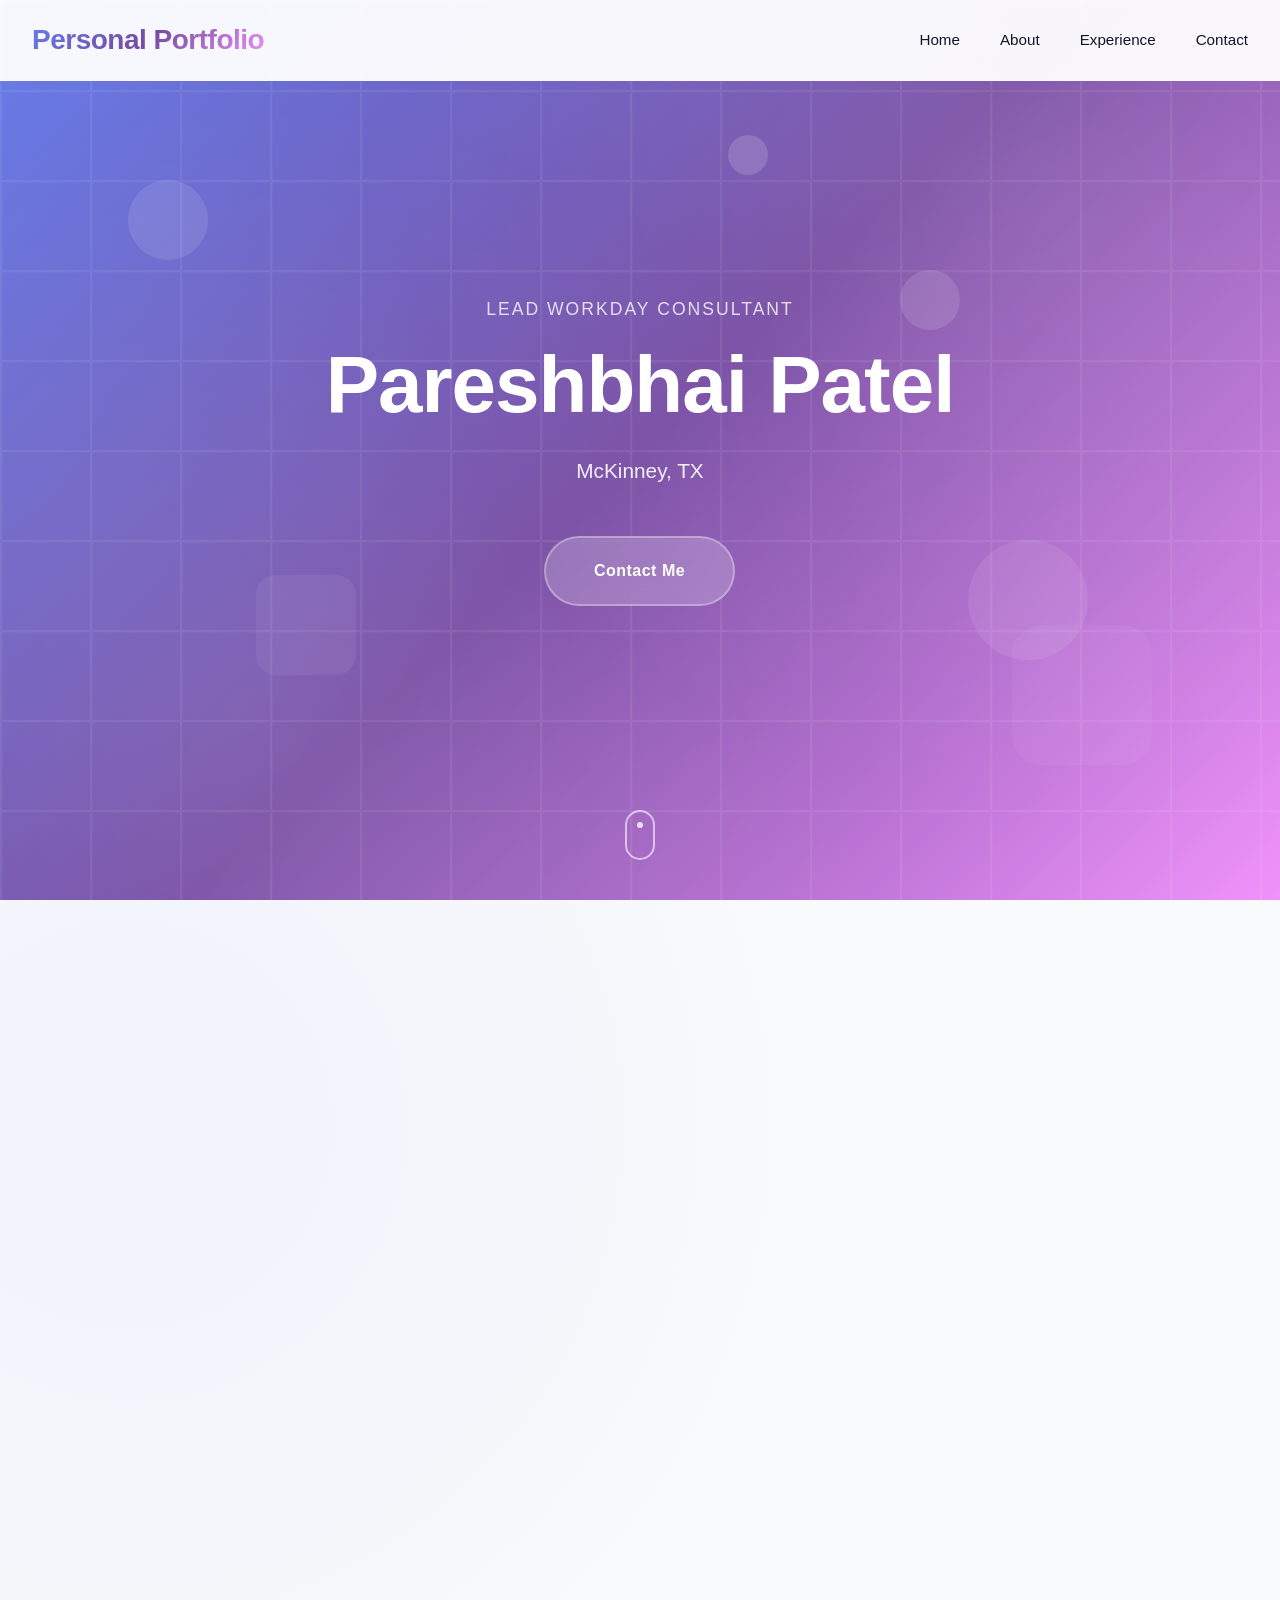
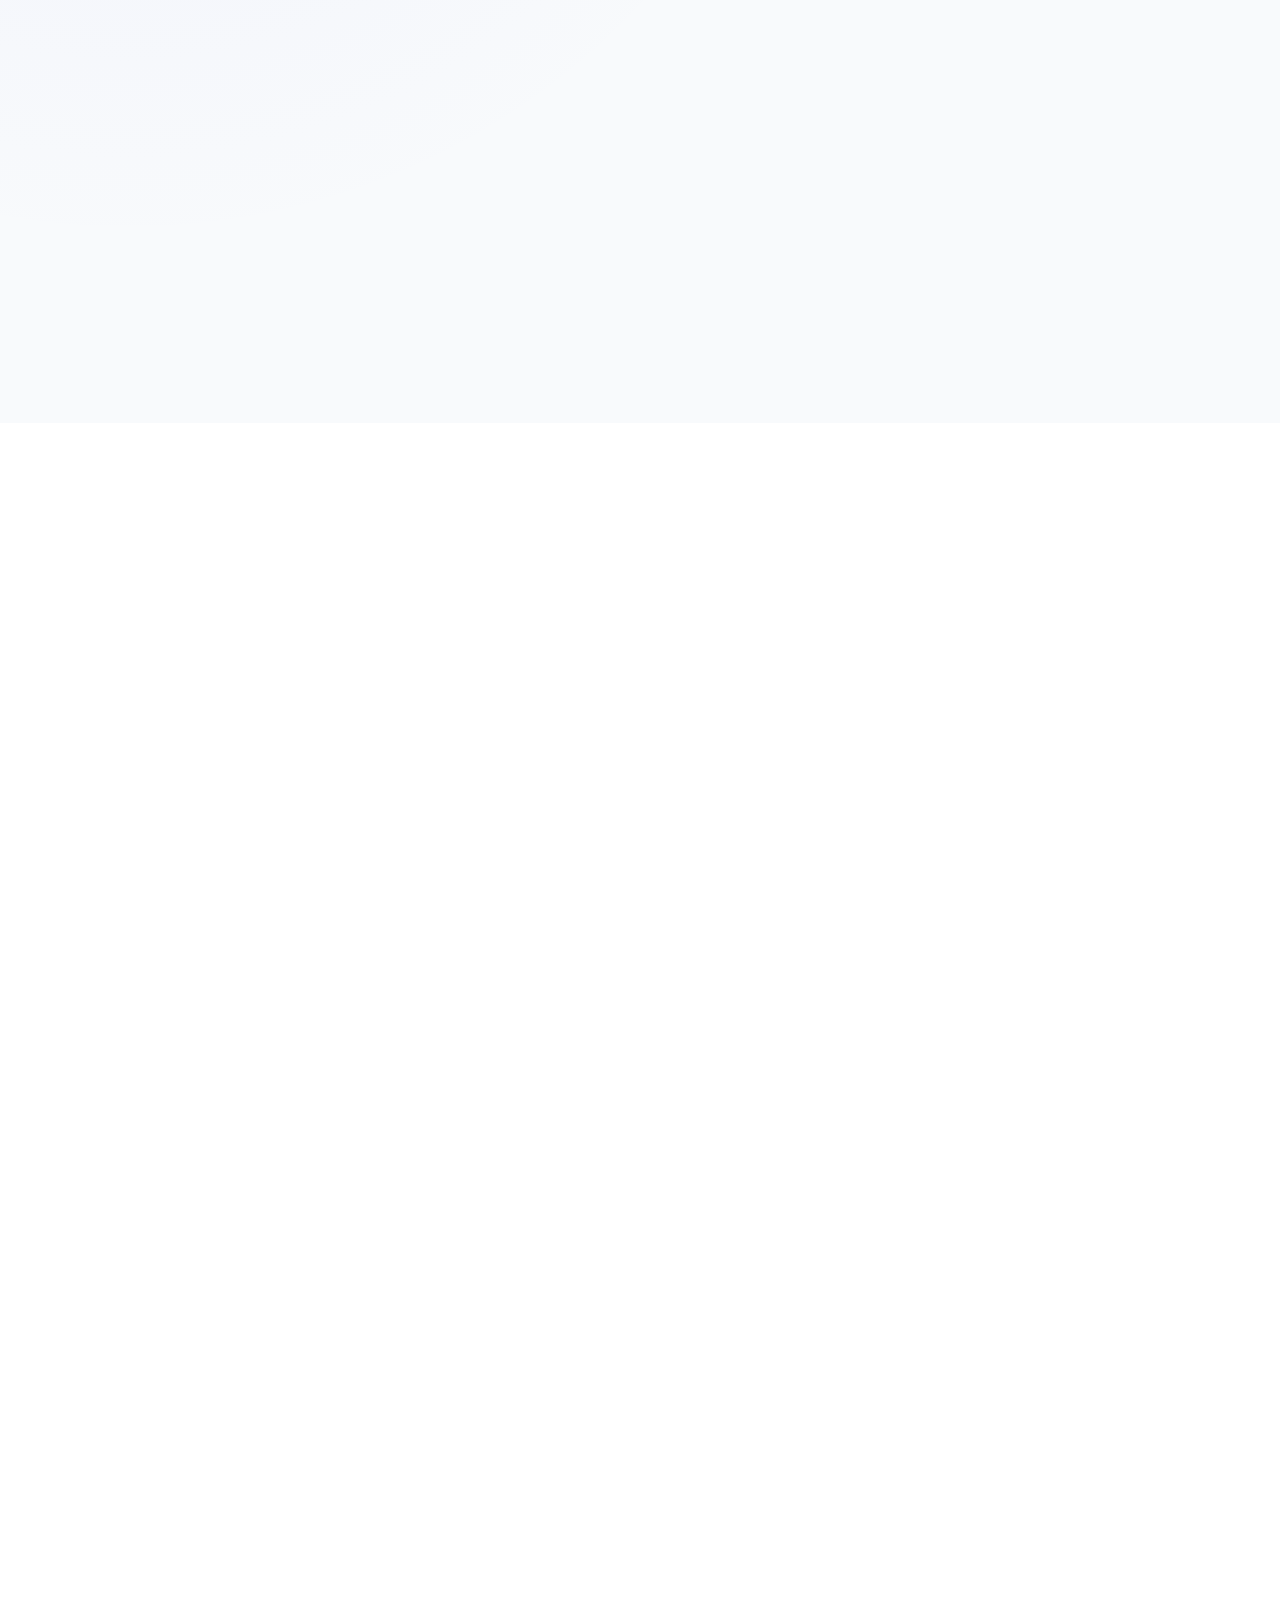
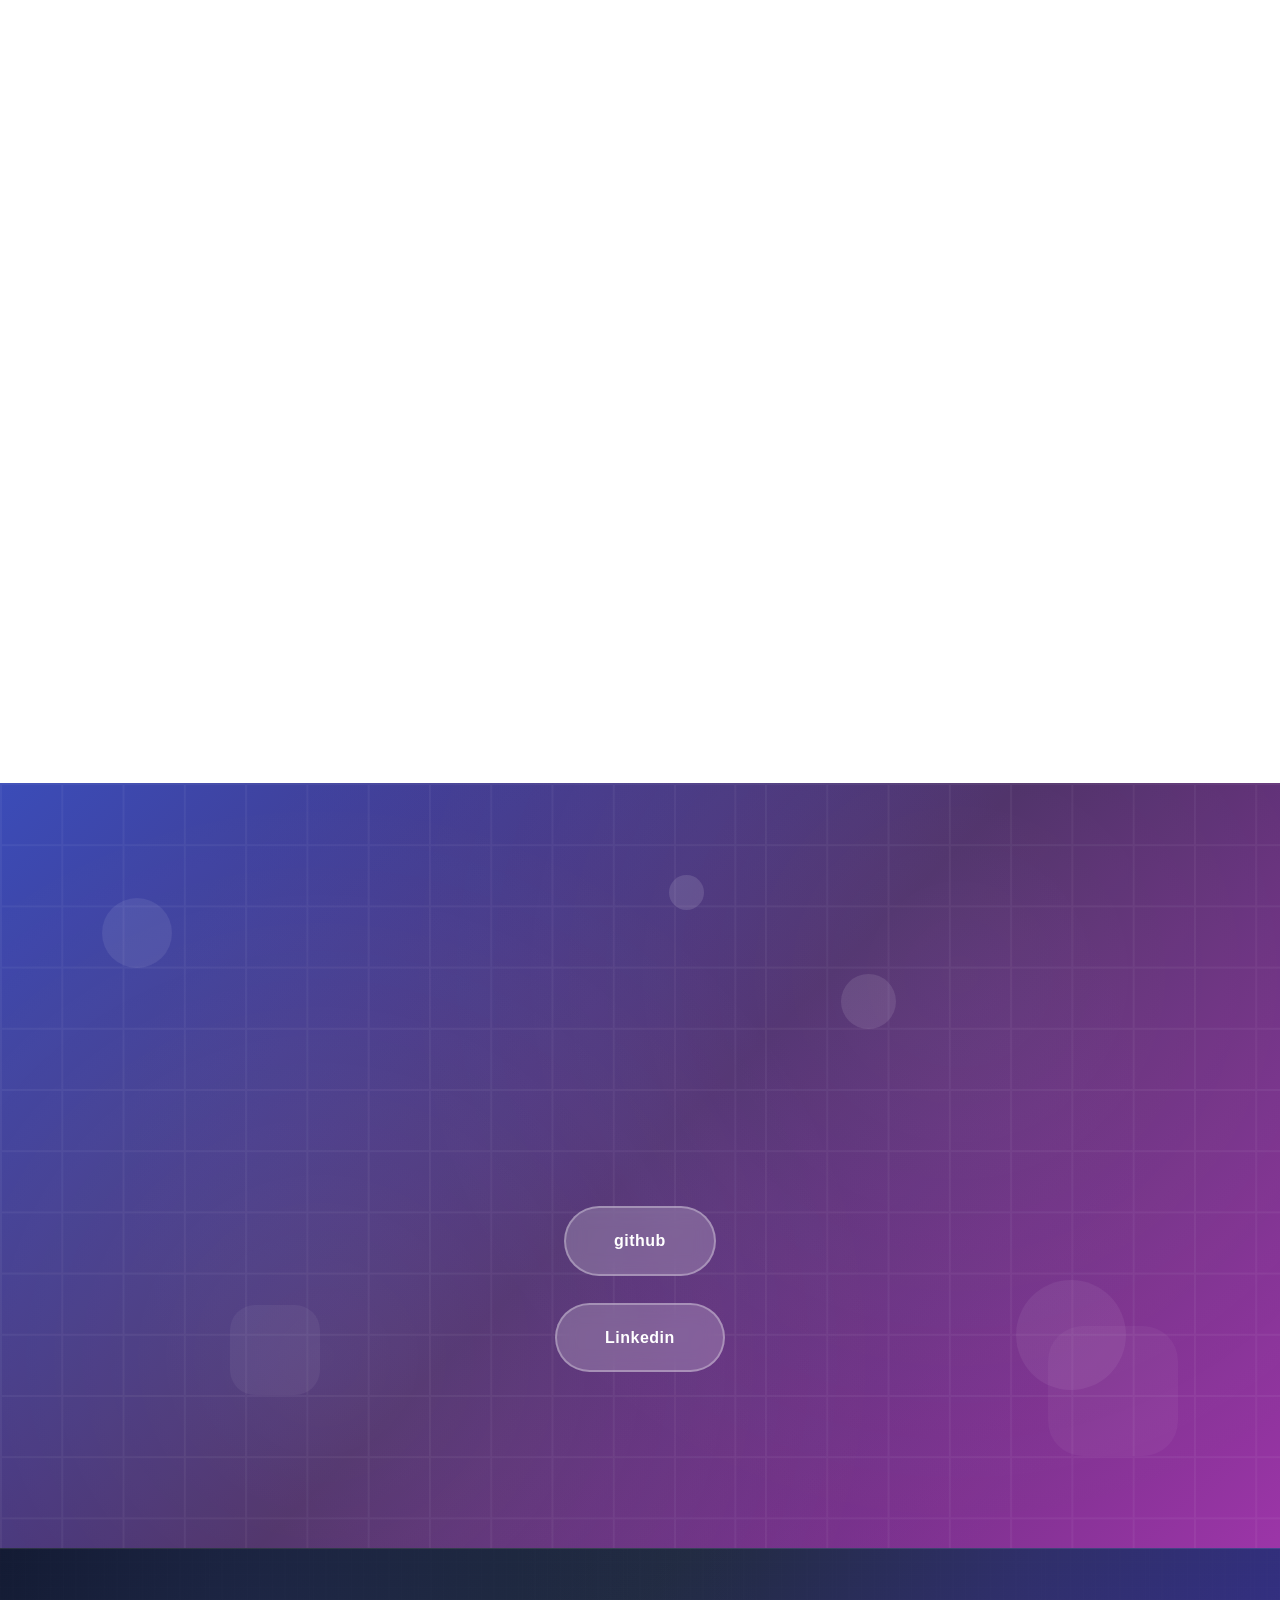
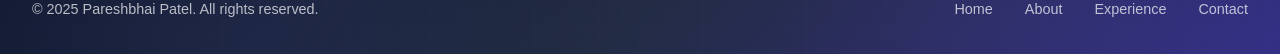
==== index.html @ e7b79b33 "Complete portfolio website upload" ====
<!DOCTYPE html>
<html lang="en">

<head>
    <meta charset="UTF-8">
    <meta name="viewport" content="width=device-width, initial-scale=1.0">
    <title>portfolio</title>
    <link href="templatemo-personal-style.css" rel="stylesheet">


</head>

<body>
    <!-- Navigation -->
    <nav id="navbar">
        <div class="nav-container">
            <div class="logo">Personal Portfolio</div>
            <ul class="nav-links">
                <li><a href="#home">Home</a></li>
                <li><a href="#about">About</a></li>
                <li><a href="#portfolio">Experience</a></li>
                <li><a href="#contact">Contact</a></li>
            </ul>
            <div class="mobile-menu-toggle" id="mobileMenuToggle">
                <div class="hamburger"></div>
                <div class="hamburger"></div>
                <div class="hamburger"></div>
            </div>
        </div>
    </nav>

    <!-- Mobile Menu -->
    <div class="mobile-menu" id="mobileMenu">
        <ul class="mobile-nav-links">
            <li><a href="#home">Home</a></li>
            <li><a href="#about">About</a></li>
            <li><a href="#portfolio">Portfolio</a></li>
            <li><a href="#contact">Contact</a></li>
        </ul>
    </div>

    <!-- Hero Section -->
    <section id="home" class="hero">
        <div class="floating-shapes">
            <div class="shape shape-1"></div>
            <div class="shape shape-2"></div>
            <div class="shape shape-3"></div>
            <div class="shape shape-4"></div>
            <div class="shape shape-5"></div>
            <div class="shape shape-6"></div>
        </div>
        <div class="hero-content">
            <div class="hero-subtitle">Lead Workday Consultant</div>
            <h1>Pareshbhai Patel</h1>
            <p class="subtitle">McKinney, TX <a
                    href="https://mail.google.com/mail/?view=cm&fs=1&to=pareshbhai07patel@gmail.com" target="_blank">

                </a>
            </p>
            <a href="#contact" class="cta-button">Contact Me</a>
        </div>
        <div class="scroll-indicator" onclick="document.getElementById('about').scrollIntoView()"></div>
    </section>

    <!-- About Section -->
    <section id="about" class="about">
        <div class="container">
            <h2 class="section-title fade-in">About Me</h2>
            <div class="about-content">
                <div class="about-image slide-in-left"></div>
                <div class="about-text slide-in-right">
                    <h3>Workday Lead Consultant delivering secure, automated HR & Payroll solutions</h3>
                    <p>10+ years across Core HCM, Payroll (US/Canada), Benefits, Advanced Compensation, Time & Absence,
                        and complex integrations (Studio, EIB, PECI, Core/Cloud Connects).</p>
                    <p>Hands-on with REST/SOAP, XML/XSLT, JSON, Advanced/Composite reporting, BIRT & Prism Analytics.
                        Partner to business and finance for data quality, compliance and insights.</p>
                    <div class="skills"><span class="skill-tag">Workday Core HCM & Security</span><span
                            class="skill-tag">Payroll (US/Canada), PECI</span><span class="skill-tag">Benefits &
                            Time/Absence</span><span class="skill-tag">Advanced Compensation</span><span
                            class="skill-tag">Integrations: Studio/EIB/REST/SOAP</span><span class="skill-tag">XML/XSLT,
                            JSON</span><span class="skill-tag">Reporting: Advanced/Composite/BIRT</span><span
                            class="skill-tag">Prism Analytics, RaaS</span></div>
                </div>
            </div>
        </div>
    </section>

    </div>
    </div>
    </div>
    </section>
    <!-- Portfolio Section -->
    <section id="portfolio" class="portfolio">
        <div class="container">
            <h2 class="section-title fade-in">Experience</h2>
            <div class="portfolio-grid">
                <div class="portfolio-item">
                    <div class="portfolio-image"></div>
                    <div class="portfolio-content">
                        <h4>Lead Workday Consultant — Advocate Aurora Health</h4>
                        <p><em>Feb 2022 – Present</em></p>
                        <ul>Implemented and supported Core HCM, Payroll, Benefits, Absence, and Advanced Compensation
                            modules. Developed complex inbound and outbound integrations using Workday Studio, EIBs,
                            Core Connectors, and Cloud Connects. Designed advanced and composite reports, Prism
                            datasets, and RaaS integrations to provide actionable analytics for HR and Payroll teams.
                            Configured payroll rules, time-tracking policies, benefits vendor integrations, and security
                            roles ensuring compliance and process automation.</ul>
                    </div>
                </div>
                <div class="portfolio-item">
                    <div class="portfolio-image"></div>
                    <div class="portfolio-content">
                        <h4>Senior Workday Consultant — Santander Bank</h4>
                        <p><em>Apr 2020 – Jan 2022</em></p>
                        <ul>Led end-to-end Workday Payroll and Benefits implementations, including PECI integrations and
                            ADP vendor interfaces. Created dynamic eligibility rules, calculated fields, and BIRT
                            reports for compensation and financial reporting. Designed recruiting dashboards, custom
                            reports, and absence accrual plans aligned with business requirements. Automated data loads
                            using EIBs and performed Workday-to-PeopleSoft and legacy system data conversions.</ul>
                    </div>
                </div>
                <div class="portfolio-item">
                    <div class="portfolio-image"></div>
                    <div class="portfolio-content">
                        <h4>Workday Consultant — <br>TriNet</h4>
                        <p><em>Jun 2017 – Mar 2020</em></p>
                        <ul>Specialized in Workday integration development, handling payroll, benefits, and compensation
                            vendor file feeds. Built scalable solutions using Workday Studio, REST APIs, and SOAP web
                            services. Delivered custom dashboards, Prism reports, and Adaptive Planning integrations to
                            support business forecasting. Managed Workday Extend applications and enhanced Workday
                            Security Administration for enterprise-wide role governance.</ul>
                    </div>
                </div>
                <div class="portfolio-item">
                    <div class="portfolio-image"></div>
                    <div class="portfolio-content">
                        <h4>Workday HRIS Analyst — Robinhood</h4>
                        <p><em>Aug 2015 – May 2017</em></p>
                        <ul>Supported global HCM and Payroll operations, focusing on advanced reporting, recruiting
                            workflows, and compensation management. Built Prism datasets and BI integrations to improve
                            workforce and financial analytics. Developed automated absence policies, recruiting
                            requisition reports, and payroll vendor interfaces. Partnered with HR and Finance teams to
                            optimize system performance, ensure compliance, and deliver seamless Workday solutions.</ul>
                    </div>
                </div>
            </div>

        </div>

        </div>
        </div>
    </section>

    <!-- Contact Section -->
    <section id="contact" class="contact">
        <div class="contact-floating-shapes">
            <div class="contact-shape contact-shape-1"></div>
            <div class="contact-shape contact-shape-2"></div>
            <div class="contact-shape contact-shape-3"></div>
            <div class="contact-shape contact-shape-4"></div>
            <div class="contact-shape contact-shape-5"></div>
            <div class="contact-shape contact-shape-6"></div>
        </div>
        <div class="container">
            <div class="contact-content">
                <h2 class="section-title fade-in">Let's Work Together</h2>
                <p class="fade-in">
                    <br> Name: Pareshbhai Patel
                    <br> Contact: +1 601-207-4151
                    <br>Email: pareshbhai07patel@gmail.com <br>

                    <br>
                <h1><a href="https://github.com/pareshbhai07patel" class="cta-button">github</a></h1>
                <br>
                <h1><a href="https://www.linkedin.com/in/pareshbhai-p-b3199b378/" class="cta-button">Linkedin</a></h1>
                </p>
                <div class="contact-form fade-in">
                </div>

            </div>
        </div>
    </section>
    <!-- Footer -->
    <footer class="footer">
        <div class="container">
            <div class="footer-content">
                <div class="footer-left">
                    <p>&copy; 2025 Pareshbhai Patel. All rights reserved.</p>
                </div>
                <div class="footer-right">
                    <a href="#home">Home</a>
                    <a href="#about">About</a>
                    <a href="#portfolio">Experience</a>
                    <a href="#contact">Contact</a>
                </div>
            </div>
        </div>
    </footer>

    <script src="templatemo-personal-javascripts.js"></script>

</body>

</html>
---- templatemo-personal-style.css ----
/*

TemplateMo 593 personal shape

https://templatemo.com/tm-593-personal-shape

*/

@charset "utf-8";
/* CSS Document */

* {
    margin: 0;
    padding: 0;
    box-sizing: border-box;
}

/* Footer */
.footer {
    background: linear-gradient(135deg, #0f172a 0%, #1e293b 50%, #312e81 100%);
    color: var(--text-light);
    padding: 3rem 0 2rem;
    border-top: 1px solid rgba(255, 255, 255, 0.1);
    position: relative;
    overflow: hidden;
}

.footer::before {
    content: '';
    position: absolute;
    top: 0;
    left: 0;
    right: 0;
    bottom: 0;
    background: url('data:image/svg+xml,<svg xmlns="http://www.w3.org/2000/svg" viewBox="0 0 100 100"><defs><pattern id="footer-grid" width="12" height="12" patternUnits="userSpaceOnUse"><path d="M 12 0 L 0 0 0 12" fill="none" stroke="rgba(255,255,255,0.05)" stroke-width="0.5"/></pattern></defs><rect width="100" height="100" fill="url(%23footer-grid)"/></svg>');
    opacity: 0.4;
}

.footer::after {
    content: '';
    position: absolute;
    top: 0;
    left: 0;
    right: 0;
    bottom: 0;
    background: radial-gradient(circle at 20% 80%, rgba(99, 102, 241, 0.1) 0%, transparent 50%),
        radial-gradient(circle at 80% 20%, rgba(139, 92, 246, 0.08) 0%, transparent 50%);
}

.footer-content {
    display: flex;
    justify-content: space-between;
    align-items: center;
    flex-wrap: wrap;
    gap: 1rem;
    position: relative;
    z-index: 2;
}

.footer-left p {
    color: rgba(255, 255, 255, 0.7);
    font-size: 0.9rem;
    margin: 0;
}

.footer-right {
    display: flex;
    gap: 2rem;
    flex-wrap: wrap;
}

.footer-right a {
    color: rgba(255, 255, 255, 0.7);
    text-decoration: none;
    font-size: 0.9rem;
    transition: all 0.3s ease;
    position: relative;
}

.footer-right a:hover {
    color: var(--text-light);
    transform: translateY(-1px);
}

.footer-right a::after {
    content: '';
    position: absolute;
    width: 0;
    height: 1px;
    bottom: -3px;
    left: 0;
    background: var(--primary-color);
    transition: width 0.3s ease;
}

.footer-right a:hover::after {
    width: 100%;
}

/* Footer Mobile Responsiveness */
@media (max-width: 768px) {
    .footer-content {
        flex-direction: column;
        text-align: center;
        gap: 1.5rem;
    }

    .footer-right {
        justify-content: center;
        gap: 1.5rem;
    }

    .footer-right a {
        font-size: 0.85rem;
    }
}

@media (max-width: 480px) {
    .footer-right {
        flex-direction: column;
        gap: 1rem;
    }
}

:root {
    --primary-color: #6366f1;
    --secondary-color: #8b5cf6;
    --accent-color: #f59e0b;
    --accent-pink: #ec4899;
    --accent-cyan: #06b6d4;
    --text-primary: #0f172a;
    --text-secondary: #64748b;
    --text-light: #ffffff;
    --bg-primary: #ffffff;
    --bg-secondary: #f8fafc;
    --bg-dark: #0f172a;
    --bg-card: rgba(255, 255, 255, 0.95);
    --gradient-primary: linear-gradient(135deg, #667eea 0%, #764ba2 100%);
    --gradient-secondary: linear-gradient(135deg, #f093fb 0%, #f5576c 100%);
    --gradient-tertiary: linear-gradient(135deg, #4facfe 0%, #00f2fe 100%);
    --gradient-elegant: linear-gradient(135deg, #667eea 0%, #764ba2 50%, #f093fb 100%);
    --shadow-sm: 0 1px 2px 0 rgba(0, 0, 0, 0.05);
    --shadow-md: 0 4px 6px -1px rgba(0, 0, 0, 0.1), 0 2px 4px -1px rgba(0, 0, 0, 0.06);
    --shadow-lg: 0 10px 15px -3px rgba(0, 0, 0, 0.1), 0 4px 6px -2px rgba(0, 0, 0, 0.05);
    --shadow-xl: 0 20px 25px -5px rgba(0, 0, 0, 0.1), 0 10px 10px -5px rgba(0, 0, 0, 0.04);
    --shadow-2xl: 0 25px 50px -12px rgba(0, 0, 0, 0.25);
    --glass: rgba(255, 255, 255, 0.15);
    --glass-border: rgba(255, 255, 255, 0.2);
}

body {
    font-family: 'Segoe UI', 'Roboto', 'Helvetica Neue', 'Arial', sans-serif;
    line-height: 1.7;
    color: var(--text-primary);
    scroll-behavior: smooth;
    overflow-x: hidden;
    background: var(--bg-primary);
}

/* Navigation */
nav {
    position: fixed;
    top: 0;
    width: 100%;
    background: rgba(255, 255, 255, 0.95);
    backdrop-filter: blur(20px);
    z-index: 1000;
    padding: 1rem 0;
    transition: all 0.4s cubic-bezier(0.4, 0, 0.2, 1);
    border-bottom: 1px solid rgba(255, 255, 255, 0.1);
}

nav.scrolled {
    background: rgba(255, 255, 255, 0.98);
    box-shadow: var(--shadow-lg);
    padding: 0.75rem 0;
}

.nav-container {
    max-width: 1400px;
    margin: 0 auto;
    padding: 0 2rem;
    display: flex;
    justify-content: space-between;
    align-items: center;
}

.logo {
    font-family: 'Segoe UI', 'Roboto', 'Helvetica Neue', 'Arial', sans-serif;
    font-size: 1.75rem;
    font-weight: 700;
    background: var(--gradient-elegant);
    -webkit-background-clip: text;
    background-clip: text;
    -webkit-text-fill-color: transparent;
    letter-spacing: -0.5px;
}

.nav-links {
    display: flex;
    list-style: none;
    gap: 2.5rem;
    align-items: center;
}

.nav-links a {
    text-decoration: none;
    color: var(--text-primary);
    font-weight: 500;
    font-size: 0.95rem;
    transition: all 0.3s cubic-bezier(0.4, 0, 0.2, 1);
    position: relative;
    padding: 0.5rem 0;
}

.nav-links a:hover {
    color: var(--primary-color);
    transform: translateY(-1px);
}

.nav-links a::after {
    content: '';
    position: absolute;
    width: 0;
    height: 2px;
    bottom: 0;
    left: 50%;
    background: var(--gradient-primary);
    transition: all 0.3s cubic-bezier(0.4, 0, 0.2, 1);
    transform: translateX(-50%);
    border-radius: 1px;
}

.nav-links a:hover::after {
    width: 100%;
}

/* Mobile Menu */
.mobile-menu-toggle {
    display: none;
    flex-direction: column;
    cursor: pointer;
    padding: 0.5rem;
    z-index: 1001;
}

.hamburger {
    width: 25px;
    height: 3px;
    background: var(--text-primary);
    margin: 3px 0;
    transition: all 0.3s ease;
    border-radius: 1px;
}

.mobile-menu-toggle.active .hamburger:nth-child(1) {
    transform: rotate(-45deg) translate(-5px, 6px);
}

.mobile-menu-toggle.active .hamburger:nth-child(2) {
    opacity: 0;
}

.mobile-menu-toggle.active .hamburger:nth-child(3) {
    transform: rotate(45deg) translate(-5px, -6px);
}

.mobile-menu {
    position: fixed;
    top: 0;
    right: -100%;
    width: 100%;
    height: 100vh;
    background: rgba(15, 23, 42, 0.98);
    backdrop-filter: blur(20px);
    display: flex;
    flex-direction: column;
    justify-content: center;
    align-items: center;
    transition: right 0.4s cubic-bezier(0.4, 0, 0.2, 1);
    z-index: 999;
}

.mobile-menu.active {
    right: 0;
}

.mobile-nav-links {
    list-style: none;
    text-align: center;
}

.mobile-nav-links li {
    margin: 2rem 0;
    opacity: 0;
    transform: translateY(30px);
    transition: all 0.4s cubic-bezier(0.4, 0, 0.2, 1);
}

.mobile-menu.active .mobile-nav-links li {
    opacity: 1;
    transform: translateY(0);
}

.mobile-menu.active .mobile-nav-links li:nth-child(1) {
    transition-delay: 0.1s;
}

.mobile-menu.active .mobile-nav-links li:nth-child(2) {
    transition-delay: 0.2s;
}

.mobile-menu.active .mobile-nav-links li:nth-child(3) {
    transition-delay: 0.3s;
}

.mobile-menu.active .mobile-nav-links li:nth-child(4) {
    transition-delay: 0.4s;
}

.mobile-nav-links a {
    font-family: 'Segoe UI', 'Roboto', 'Helvetica Neue', 'Arial', sans-serif;
    font-size: 2.5rem;
    font-weight: 500;
    color: var(--text-light);
    text-decoration: none;
    transition: all 0.3s ease;
    background: var(--gradient-elegant);
    -webkit-background-clip: text;
    background-clip: text;
    -webkit-text-fill-color: transparent;
}

.mobile-nav-links a:hover {
    transform: scale(1.05);
}

/* Hero Section */
.hero {
    height: 100vh;
    display: flex;
    align-items: center;
    justify-content: center;
    background: var(--gradient-elegant);
    position: relative;
    overflow: hidden;
}

.hero::before {
    content: '';
    position: absolute;
    top: 0;
    left: 0;
    right: 0;
    bottom: 0;
    background: url('data:image/svg+xml,<svg xmlns="http://www.w3.org/2000/svg" viewBox="0 0 100 100"><defs><pattern id="grid" width="10" height="10" patternUnits="userSpaceOnUse"><path d="M 10 0 L 0 0 0 10" fill="none" stroke="rgba(255,255,255,0.1)" stroke-width="0.5"/></pattern></defs><rect width="100" height="100" fill="url(%23grid)"/></svg>');
    animation: float 25s ease-in-out infinite;
    opacity: 0.7;
}

.hero::after {
    content: '';
    position: absolute;
    top: 0;
    left: 0;
    right: 0;
    bottom: 0;
    background: radial-gradient(circle at 20% 80%, rgba(255, 255, 255, 0.1) 0%, transparent 50%),
        radial-gradient(circle at 80% 20%, rgba(255, 255, 255, 0.1) 0%, transparent 50%);
    animation: pulse 4s ease-in-out infinite alternate;
}

/* Floating Shapes */
.floating-shapes {
    position: absolute;
    top: 0;
    left: 0;
    width: 100%;
    height: 100%;
    pointer-events: none;
    z-index: 1;
}

.shape {
    position: absolute;
    background: rgba(255, 255, 255, 0.1);
    border-radius: 50%;
}

.shape-1 {
    width: 80px;
    height: 80px;
    top: 20%;
    left: 10%;
    animation: floatShape1 20s ease-in-out infinite;
}

.shape-2 {
    width: 120px;
    height: 120px;
    top: 60%;
    right: 15%;
    background: rgba(255, 255, 255, 0.08);
    animation: floatShape2 25s ease-in-out infinite reverse;
}

.shape-3 {
    width: 60px;
    height: 60px;
    top: 30%;
    right: 25%;
    background: rgba(255, 255, 255, 0.12);
    animation: floatShape3 18s ease-in-out infinite;
}

.shape-4 {
    width: 100px;
    height: 100px;
    bottom: 25%;
    left: 20%;
    background: rgba(255, 255, 255, 0.06);
    border-radius: 20px;
    animation: floatShape4 22s ease-in-out infinite;
}

.shape-5 {
    width: 40px;
    height: 40px;
    top: 15%;
    right: 40%;
    background: rgba(255, 255, 255, 0.15);
    animation: floatShape5 16s ease-in-out infinite reverse;
}

.shape-6 {
    width: 140px;
    height: 140px;
    bottom: 15%;
    right: 10%;
    background: rgba(255, 255, 255, 0.04);
    border-radius: 30px;
    animation: floatShape6 28s ease-in-out infinite;
}

@keyframes floatShape1 {

    0%,
    100% {
        transform: translateY(0px) translateX(0px) rotate(0deg);
    }

    25% {
        transform: translateY(-30px) translateX(20px) rotate(90deg);
    }

    50% {
        transform: translateY(-15px) translateX(-10px) rotate(180deg);
    }

    75% {
        transform: translateY(-40px) translateX(15px) rotate(270deg);
    }
}

@keyframes floatShape2 {

    0%,
    100% {
        transform: translateY(0px) translateX(0px) scale(1);
    }

    33% {
        transform: translateY(25px) translateX(-20px) scale(1.1);
    }

    66% {
        transform: translateY(-20px) translateX(25px) scale(0.9);
    }
}

@keyframes floatShape3 {

    0%,
    100% {
        transform: translateY(0px) translateX(0px) rotate(0deg);
    }

    50% {
        transform: translateY(-25px) translateX(-30px) rotate(180deg);
    }
}

@keyframes floatShape4 {

    0%,
    100% {
        transform: translateY(0px) translateX(0px) rotate(0deg);
    }

    25% {
        transform: translateY(20px) translateX(-15px) rotate(45deg);
    }

    50% {
        transform: translateY(-10px) translateX(30px) rotate(90deg);
    }

    75% {
        transform: translateY(15px) translateX(-20px) rotate(135deg);
    }
}

@keyframes floatShape5 {

    0%,
    100% {
        transform: translateY(0px) translateX(0px) scale(1);
    }

    50% {
        transform: translateY(-35px) translateX(20px) scale(1.2);
    }
}

@keyframes floatShape6 {

    0%,
    100% {
        transform: translateY(0px) translateX(0px) rotate(0deg);
    }

    33% {
        transform: translateY(-15px) translateX(10px) rotate(60deg);
    }

    66% {
        transform: translateY(10px) translateX(-25px) rotate(120deg);
    }
}

@keyframes float {

    0%,
    100% {
        transform: translateY(0px) rotate(0deg);
    }

    50% {
        transform: translateY(-20px) rotate(1deg);
    }
}

@keyframes pulse {
    0% {
        opacity: 0.5;
    }

    100% {
        opacity: 0.8;
    }
}

.hero-content {
    text-align: center;
    color: var(--text-light);
    z-index: 2;
    position: relative;
    max-width: 900px;
    padding: 0 2rem;
}

.hero-subtitle {
    font-size: 1.1rem;
    font-weight: 500;
    letter-spacing: 2px;
    text-transform: uppercase;
    opacity: 0;
    transform: translateY(30px);
    animation: fadeInUp 1s ease 0.2s forwards;
    margin-bottom: 1rem;
    color: rgba(255, 255, 255, 0.8);
}

.hero h1 {
    font-family: 'Segoe UI', 'Roboto', 'Helvetica Neue', 'Arial', sans-serif;
    font-size: 5rem;
    font-weight: 700;
    margin-bottom: 1.5rem;
    opacity: 0;
    transform: translateY(30px);
    animation: fadeInUp 1s ease 0.4s forwards;
    line-height: 1.1;
    letter-spacing: -1px;
}

.hero .subtitle {
    font-size: 1.3rem;
    margin-bottom: 3rem;
    opacity: 0;
    transform: translateY(30px);
    animation: fadeInUp 1s ease 0.6s forwards;
    color: rgba(255, 255, 255, 0.9);
    font-weight: 400;
    max-width: 600px;
    margin-left: auto;
    margin-right: auto;
}

.cta-button {
    display: inline-block;
    padding: 1.2rem 3rem;
    background: rgba(255, 255, 255, 0.2);
    color: var(--text-light);
    text-decoration: none;
    border-radius: 50px;
    font-weight: 600;
    font-size: 1rem;
    transform: translateY(30px);
    opacity: 0;
    animation: fadeInUp 1s ease 0.8s forwards;
    transition: all 0.4s cubic-bezier(0.4, 0, 0.2, 1);
    border: 2px solid rgba(255, 255, 255, 0.3);
    backdrop-filter: blur(10px);
    letter-spacing: 0.5px;
}

.cta-button:hover {
    transform: translateY(-3px);
    background: rgba(255, 255, 255, 0.25);
    box-shadow: 0 20px 40px rgba(0, 0, 0, 0.2);
    border-color: rgba(255, 255, 255, 0.4);
}

@keyframes fadeInUp {
    to {
        opacity: 1;
        transform: translateY(0);
    }
}

/* Scroll Indicator */
.scroll-indicator {
    position: absolute;
    bottom: 40px;
    left: 50%;
    transform: translateX(-50%);
    width: 30px;
    height: 50px;
    border: 2px solid rgba(255, 255, 255, 0.6);
    border-radius: 25px;
    cursor: pointer;
    transition: all 0.3s ease;
}

.scroll-indicator:hover {
    border-color: rgba(255, 255, 255, 0.9);
}

.scroll-indicator::before {
    content: '';
    position: absolute;
    top: 10px;
    left: 50%;
    width: 6px;
    height: 6px;
    background: rgba(255, 255, 255, 0.8);
    border-radius: 50%;
    transform: translateX(-50%);
    animation: scroll 2s infinite;
}

@keyframes scroll {
    0% {
        transform: translateX(-50%) translateY(0);
        opacity: 1;
    }

    100% {
        transform: translateX(-50%) translateY(20px);
        opacity: 0;
    }
}

/* Section Styles */
section {
    padding: 8rem 0;
}

.container {
    max-width: 1400px;
    margin: 0 auto;
    padding: 0 2rem;
}

.section-title {
    text-align: center;
    font-family: 'Segoe UI', 'Roboto', 'Helvetica Neue', 'Arial', sans-serif;
    font-size: 3.5rem;
    font-weight: 600;
    margin-bottom: 4rem;
    background: var(--gradient-elegant);
    -webkit-background-clip: text;
    background-clip: text;
    -webkit-text-fill-color: transparent;
    letter-spacing: -1px;
    position: relative;
}

.section-title::after {
    content: '';
    position: absolute;
    width: 60px;
    height: 4px;
    background: var(--gradient-primary);
    bottom: -20px;
    left: 50%;
    transform: translateX(-50%);
    border-radius: 2px;
}

/* About Section */
.about {
    background: var(--bg-secondary);
    position: relative;
}

.about::before {
    content: '';
    position: absolute;
    top: 0;
    left: 0;
    right: 0;
    bottom: 0;
    background: radial-gradient(circle at 10% 20%, rgba(99, 102, 241, 0.05) 0%, transparent 50%);
}

.about-content {
    display: grid;

    grid-template-columns: 1fr 1.5fr;
    gap: 6rem;
    align-items: center;
    position: relative;
}

.about-image {
    width: 100%;
    height: 500px;
    background: url('images/worked.png') center/contain no-repeat;
    border-radius: 30px;
    position: relative;
    overflow: hidden;
    box-shadow: var(--shadow-2xl);
    transform: rotate(-2deg);
    transition: transform 0.4s ease;
}


.about-image:hover {
    transform: rotate(0deg) scale(1.02);
}

.about-image::before {
    content: '';
    position: absolute;
    top: 0;
    left: 0;
    right: 0;
    bottom: 0;
    background: linear-gradient(135deg, rgba(99, 102, 241, 0.3) 0%, rgba(139, 92, 246, 0.2) 100%);
    transition: opacity 0.3s ease;
}

.about-image:hover::before {
    opacity: 0.7;
}

.about-image::after {}

.about-text h3 {
    font-family: 'Segoe UI', 'Roboto', 'Helvetica Neue', 'Arial', sans-serif;
    font-size: 2.5rem;
    margin-bottom: 2rem;
    color: var(--text-primary);
    font-weight: 500;
    line-height: 1.3;
}

.about-text p {
    font-size: 1.1rem;
    color: var(--text-secondary);
    margin-bottom: 2rem;
    line-height: 1.8;
}

.skills {
    display: flex;
    gap: 1rem;
    flex-wrap: wrap;
    margin-top: 3rem;
}

.skill-tag {
    padding: 0.75rem 1.5rem;
    background: var(--bg-card);
    color: var(--primary-color);
    border-radius: 30px;
    font-size: 0.9rem;
    font-weight: 600;
    border: 1px solid rgba(99, 102, 241, 0.2);
    transition: all 0.3s ease;
    backdrop-filter: blur(10px);
}

.skill-tag:hover {
    background: var(--primary-color);
    color: var(--text-light);
    transform: translateY(-2px);
    box-shadow: var(--shadow-lg);
}

/* Portfolio Section */
.portfolio {
    background: var(--bg-primary);
}

.portfolio-grid {
    display: grid;
    grid-template-columns: repeat(3, 1fr);
    gap: 3rem;
    margin-top: 2rem;
}

.portfolio-item {
    background: var(--bg-card);
    border-radius: 25px;
    overflow: hidden;
    box-shadow: var(--shadow-lg);
    transition: all 0.4s cubic-bezier(0.4, 0, 0.2, 1);
    transform: translateY(20px);
    opacity: 0;
    border: 1px solid rgba(255, 255, 255, 0.2);
    backdrop-filter: blur(10px);
}

.portfolio-item.animate {
    transform: translateY(0);
    opacity: 1;
}

.portfolio-item:hover {
    transform: translateY(-15px);
    box-shadow: var(--shadow-2xl);
}

.portfolio-image {
    width: 100%;
    height: 180px;
    background: var(--gradient-primary);
    position: relative;
    overflow: hidden;
    background-size: cover;
    background-position: center;
}

.portfolio-item:nth-child(1) .portfolio-image {
    background-image: url('images/advocate_aurora_health_logo.jpg');
}

/* .portfolio-item:nth-child(2) .portfolio-image {
            background-image: url('images/santander_bank_na_logo.jpg');
        
        } */

.portfolio-item:nth-child(2) .portfolio-image {
    background-image: url('images/santander_bank_na_logo.jpg');
    background-repeat: no-repeat;
    background-position: center;
    background-size: contain;
    background-color: #fff;
}

.portfolio-item:nth-child(3) .portfolio-image {
    background-image: url('images/trinet_logo.jpg');
}

.portfolio-item:nth-child(4) .portfolio-image {
    background-image: url('images/robinhood_logo.jpg');
    background-repeat: no-repeat;
    background-position: center;
    background-size: contain;
    background-color: #fff;
}

.portfolio-item:nth-child(5) .portfolio-image {
    background-image: url('images/marketing-strategy-women.jpg');
}

.portfolio-item:nth-child(6) .portfolio-image {
    background-image: url('images/portfolio-website-girl.jpg');
}

.portfolio-image::before {
    content: '';
    position: absolute;
    top: 0;
    left: 0;
    right: 0;
    bottom: 0;
    background: linear-gradient(135deg, rgba(0, 0, 0, 0.3) 0%, rgba(0, 0, 0, 0.1) 100%);
    transition: all 0.3s ease;
}

.portfolio-item:hover .portfolio-image::before {
    background: linear-gradient(135deg, rgba(99, 102, 241, 0.4) 0%, rgba(139, 92, 246, 0.3) 100%);
}

.portfolio-content {
    padding: 2rem;
}

.portfolio-content h4 {
    font-family: 'Segoe UI', 'Roboto', 'Helvetica Neue', 'Arial', sans-serif;
    font-size: 1.5rem;
    margin-bottom: 1rem;
    color: var(--text-primary);
    font-weight: 600;
}

.portfolio-content p {
    color: var(--text-secondary);
    margin-bottom: 1.5rem;
    line-height: 1.7;
}

.portfolio-tech {
    display: flex;
    gap: 0.75rem;
    flex-wrap: wrap;
}

.tech-tag {
    padding: 0.4rem 1rem;
    background: var(--bg-secondary);
    color: var(--text-secondary);
    border-radius: 20px;
    font-size: 0.85rem;
    font-weight: 500;
    transition: all 0.3s ease;
}

.tech-tag:hover {
    background: var(--primary-color);
    color: var(--text-light);
}

/* Contact Section */
.contact {
    background: linear-gradient(135deg, #3b4cb8 0%, #4a2c65 50%, #9c35a8 100%);
    color: var(--text-light);
    position: relative;
    overflow: hidden;
}

.contact::before {
    content: '';
    position: absolute;
    top: 0;
    left: 0;
    right: 0;
    bottom: 0;
    background: url('data:image/svg+xml,<svg xmlns="http://www.w3.org/2000/svg" viewBox="0 0 100 100"><defs><pattern id="contact-grid" width="8" height="8" patternUnits="userSpaceOnUse"><path d="M 8 0 L 0 0 0 8" fill="none" stroke="rgba(255,255,255,0.08)" stroke-width="0.5"/></pattern></defs><rect width="100" height="100" fill="url(%23contact-grid)"/></svg>');
    animation: contactFloat 30s ease-in-out infinite;
    opacity: 0.6;
}

.contact::after {
    content: '';
    position: absolute;
    top: 0;
    left: 0;
    right: 0;
    bottom: 0;
    background: radial-gradient(circle at 25% 75%, rgba(255, 255, 255, 0.08) 0%, transparent 50%),
        radial-gradient(circle at 75% 25%, rgba(255, 255, 255, 0.06) 0%, transparent 50%),
        radial-gradient(circle at 50% 50%, rgba(139, 92, 246, 0.1) 0%, transparent 70%);
    animation: contactPulse 6s ease-in-out infinite alternate;
}

/* Contact Floating Shapes */
.contact-floating-shapes {
    position: absolute;
    top: 0;
    left: 0;
    width: 100%;
    height: 100%;
    pointer-events: none;
    z-index: 1;
}

.contact-shape {
    position: absolute;
    background: rgba(255, 255, 255, 0.08);
    border-radius: 50%;
}

.contact-shape-1 {
    width: 70px;
    height: 70px;
    top: 15%;
    left: 8%;
    animation: contactFloatShape1 24s ease-in-out infinite;
}

.contact-shape-2 {
    width: 110px;
    height: 110px;
    top: 65%;
    right: 12%;
    background: rgba(255, 255, 255, 0.06);
    animation: contactFloatShape2 28s ease-in-out infinite reverse;
}

.contact-shape-3 {
    width: 55px;
    height: 55px;
    top: 25%;
    right: 30%;
    background: rgba(255, 255, 255, 0.1);
    animation: contactFloatShape3 20s ease-in-out infinite;
}

.contact-shape-4 {
    width: 90px;
    height: 90px;
    bottom: 20%;
    left: 18%;
    background: rgba(255, 255, 255, 0.05);
    border-radius: 25px;
    animation: contactFloatShape4 26s ease-in-out infinite;
}

.contact-shape-5 {
    width: 35px;
    height: 35px;
    top: 12%;
    right: 45%;
    background: rgba(255, 255, 255, 0.12);
    animation: contactFloatShape5 18s ease-in-out infinite reverse;
}

.contact-shape-6 {
    width: 130px;
    height: 130px;
    bottom: 12%;
    right: 8%;
    background: rgba(255, 255, 255, 0.04);
    border-radius: 35px;
    animation: contactFloatShape6 32s ease-in-out infinite;
}

@keyframes contactFloatShape1 {

    0%,
    100% {
        transform: translateY(0px) translateX(0px) rotate(0deg);
    }

    25% {
        transform: translateY(-25px) translateX(15px) rotate(90deg);
    }

    50% {
        transform: translateY(-10px) translateX(-8px) rotate(180deg);
    }

    75% {
        transform: translateY(-35px) translateX(12px) rotate(270deg);
    }
}

@keyframes contactFloatShape2 {

    0%,
    100% {
        transform: translateY(0px) translateX(0px) scale(1);
    }

    33% {
        transform: translateY(20px) translateX(-15px) scale(1.05);
    }

    66% {
        transform: translateY(-15px) translateX(20px) scale(0.95);
    }
}

@keyframes contactFloatShape3 {

    0%,
    100% {
        transform: translateY(0px) translateX(0px) rotate(0deg);
    }

    50% {
        transform: translateY(-20px) translateX(-25px) rotate(180deg);
    }
}

@keyframes contactFloatShape4 {

    0%,
    100% {
        transform: translateY(0px) translateX(0px) rotate(0deg);
    }

    25% {
        transform: translateY(15px) translateX(-12px) rotate(30deg);
    }

    50% {
        transform: translateY(-8px) translateX(25px) rotate(60deg);
    }

    75% {
        transform: translateY(12px) translateX(-18px) rotate(90deg);
    }
}

@keyframes contactFloatShape5 {

    0%,
    100% {
        transform: translateY(0px) translateX(0px) scale(1);
    }

    50% {
        transform: translateY(-30px) translateX(15px) scale(1.15);
    }
}

@keyframes contactFloatShape6 {

    0%,
    100% {
        transform: translateY(0px) translateX(0px) rotate(0deg);
    }

    33% {
        transform: translateY(-12px) translateX(8px) rotate(45deg);
    }

    66% {
        transform: translateY(8px) translateX(-20px) rotate(90deg);
    }
}

@keyframes contactFloat {

    0%,
    100% {
        transform: translateY(0px) rotate(0deg);
    }

    33% {
        transform: translateY(-15px) rotate(0.5deg);
    }

    66% {
        transform: translateY(-10px) rotate(-0.5deg);
    }
}

@keyframes contactPulse {
    0% {
        opacity: 0.4;
    }

    100% {
        opacity: 0.7;
    }
}

.contact-content {
    text-align: center;
    max-width: 700px;
    margin: 0 auto;
    position: relative;
    z-index: 10;
}

.contact .section-title {
    color: var(--text-light);
    background: linear-gradient(135deg, #ffffff 0%, #e2e8f0 100%);
    -webkit-background-clip: text;
    background-clip: text;
    -webkit-text-fill-color: transparent;
}

.contact-form {
    width: 1000px;
    /* display: grid; */
    gap: 2rem;
    margin-top: 3rem;
}

.form-row {
    display: grid;
    grid-template-columns: 1fr 1fr;
    gap: 2rem;
}

.form-group {
    display: grid;
    gap: 0.75rem;
    text-align: left;
}

.form-group label {
    font-weight: 500;
    color: rgba(255, 255, 255, 0.9);
    font-size: 0.9rem;
}

.form-group input,
.form-group textarea {
    padding: 1.2rem;
    border: 1px solid rgba(255, 255, 255, 0.2);
    border-radius: 15px;
    background: rgba(255, 255, 255, 0.08);
    color: var(--text-light);
    font-family: 'Segoe UI', 'Roboto', 'Helvetica Neue', 'Arial', sans-serif;
    font-size: 1rem;
    font-weight: 400;
    transition: all 0.3s cubic-bezier(0.4, 0, 0.2, 1);
    backdrop-filter: blur(10px);
    resize: vertical;
}

.form-group input:focus,
.form-group textarea:focus {
    outline: none;
    background: rgba(255, 255, 255, 0.12);
    border-color: var(--primary-color);
    box-shadow: 0 0 0 3px rgba(99, 102, 241, 0.1);
}

.form-group input::placeholder,
.form-group textarea::placeholder {
    color: rgba(255, 255, 255, 0.5);
}

.submit-btn {
    padding: 1.2rem 3rem;
    background: var(--gradient-primary);
    color: var(--text-light);
    border: none;
    border-radius: 50px;
    font-size: 1rem;
    font-weight: 600;
    cursor: pointer;
    transition: all 0.4s cubic-bezier(0.4, 0, 0.2, 1);
    margin-top: 1rem;
    letter-spacing: 0.5px;
}

.submit-btn:hover {
    transform: translateY(-3px);
    box-shadow: 0 20px 40px rgba(99, 102, 241, 0.3);
}

/* Animation Classes */
.fade-in {
    opacity: 0;
    transform: translateY(40px);
    transition: all 0.8s cubic-bezier(0.4, 0, 0.2, 1);
}

.fade-in.animate {
    opacity: 1;
    transform: translateY(0);
}

.slide-in-left {
    opacity: 0;
    transform: translateX(-60px);
    transition: all 0.8s cubic-bezier(0.4, 0, 0.2, 1);
}

.slide-in-left.animate {
    opacity: 1;
    transform: translateX(0);
}

.slide-in-right {
    opacity: 0;
    transform: translateX(60px);
    transition: all 0.8s cubic-bezier(0.4, 0, 0.2, 1);
}

.slide-in-right.animate {
    opacity: 1;
    transform: translateX(0);
}

/* Mobile Responsiveness */
@media (max-width: 1024px) {
    .portfolio-grid {
        grid-template-columns: repeat(2, 1fr);
        gap: 2rem;
    }

    .about-content {
        grid-template-columns: 1fr;
        gap: 4rem;
    }

    .hero h1 {
        font-size: 4rem;
    }
}

@media (max-width: 768px) {
    .nav-links {
        display: none;
    }

    .mobile-menu-toggle {
        display: flex;
    }

    .hero h1 {
        font-size: 3rem;
    }

    .hero .subtitle {
        font-size: 1.1rem;
    }

    .section-title {
        font-size: 2.5rem;
    }

    .portfolio-grid {
        grid-template-columns: 1fr;
    }

    .container {
        padding: 0 1.5rem;
    }

    section {
        padding: 5rem 0;
    }

    .form-row {
        grid-template-columns: 1fr;
        gap: 1.5rem;
    }

    .about-text h3 {
        font-size: 2rem;
    }

    .skills {
        margin-top: 2rem;
    }
}

@media (max-width: 480px) {
    .hero h1 {
        font-size: 2.5rem;
    }

    .section-title {
        font-size: 2rem;
    }

    .nav-container {
        padding: 0 1rem;
    }

    .container {
        padding: 0 1rem;
    }
}
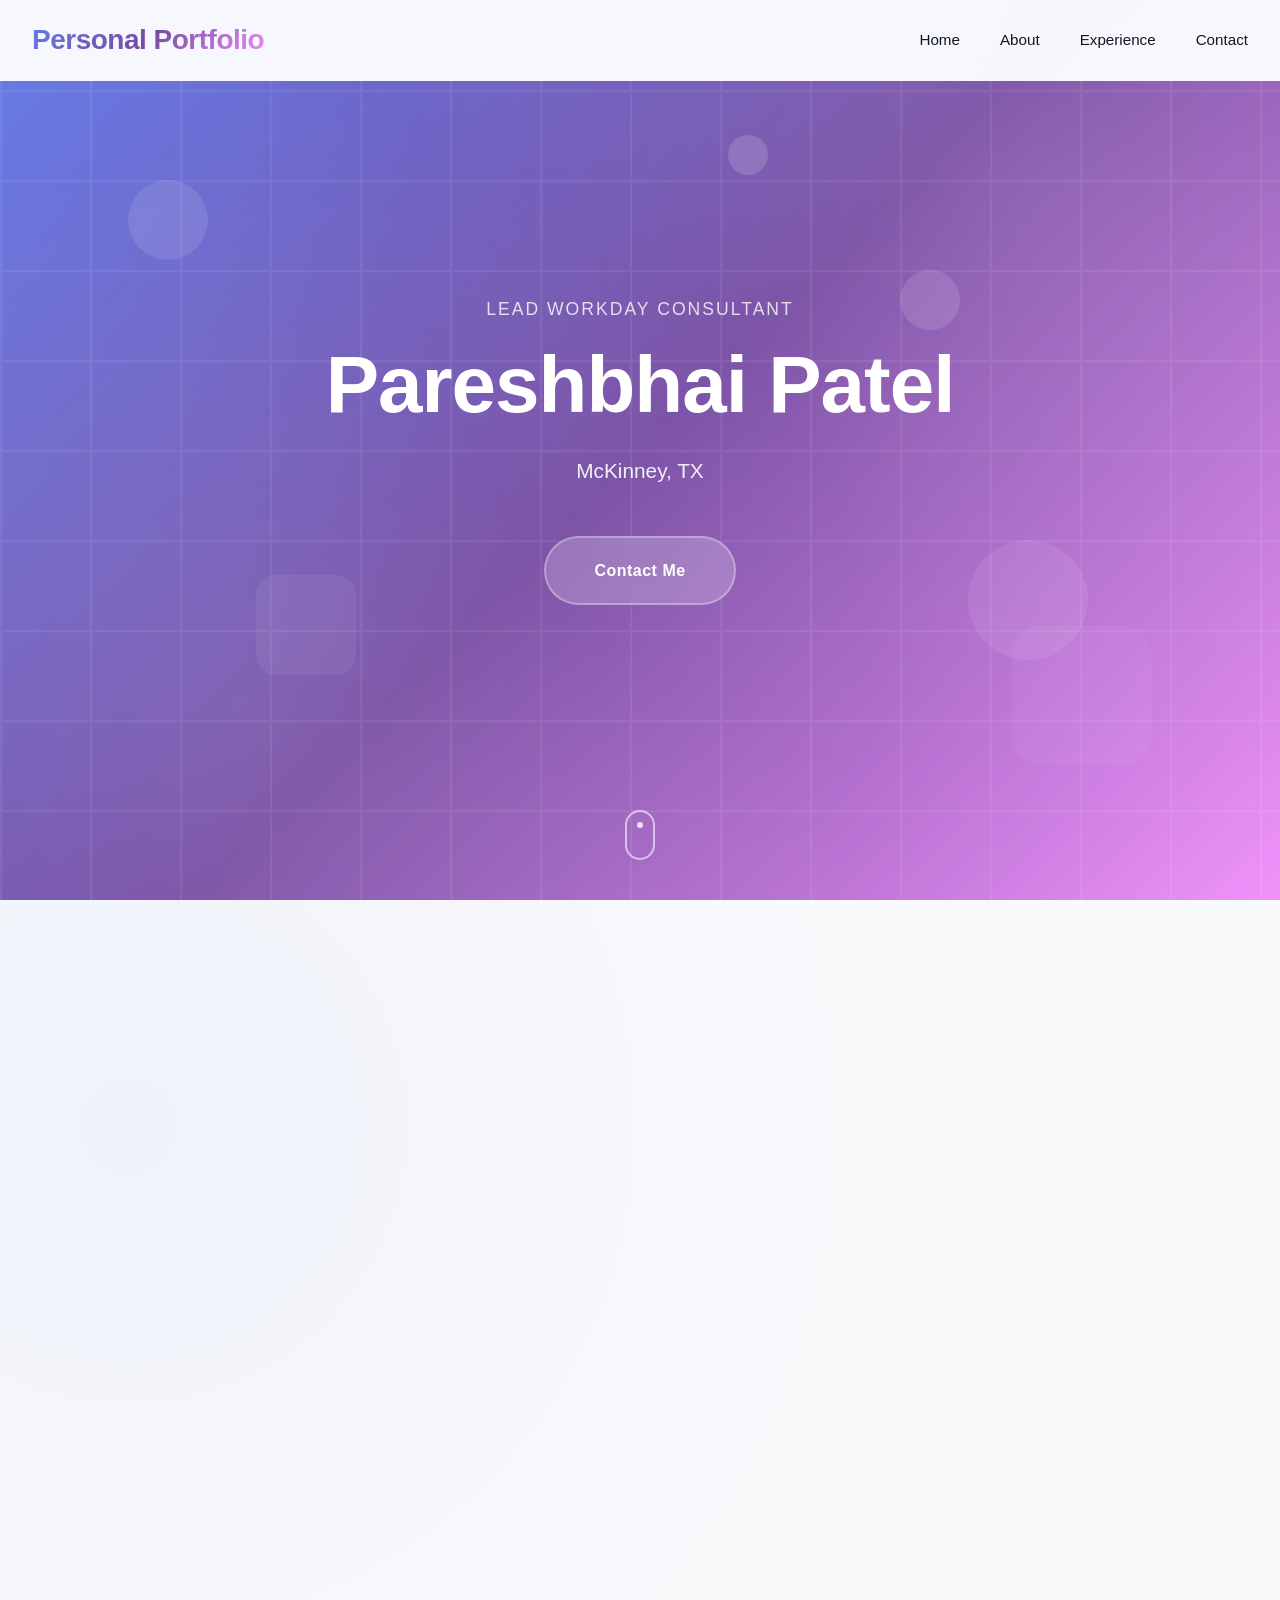
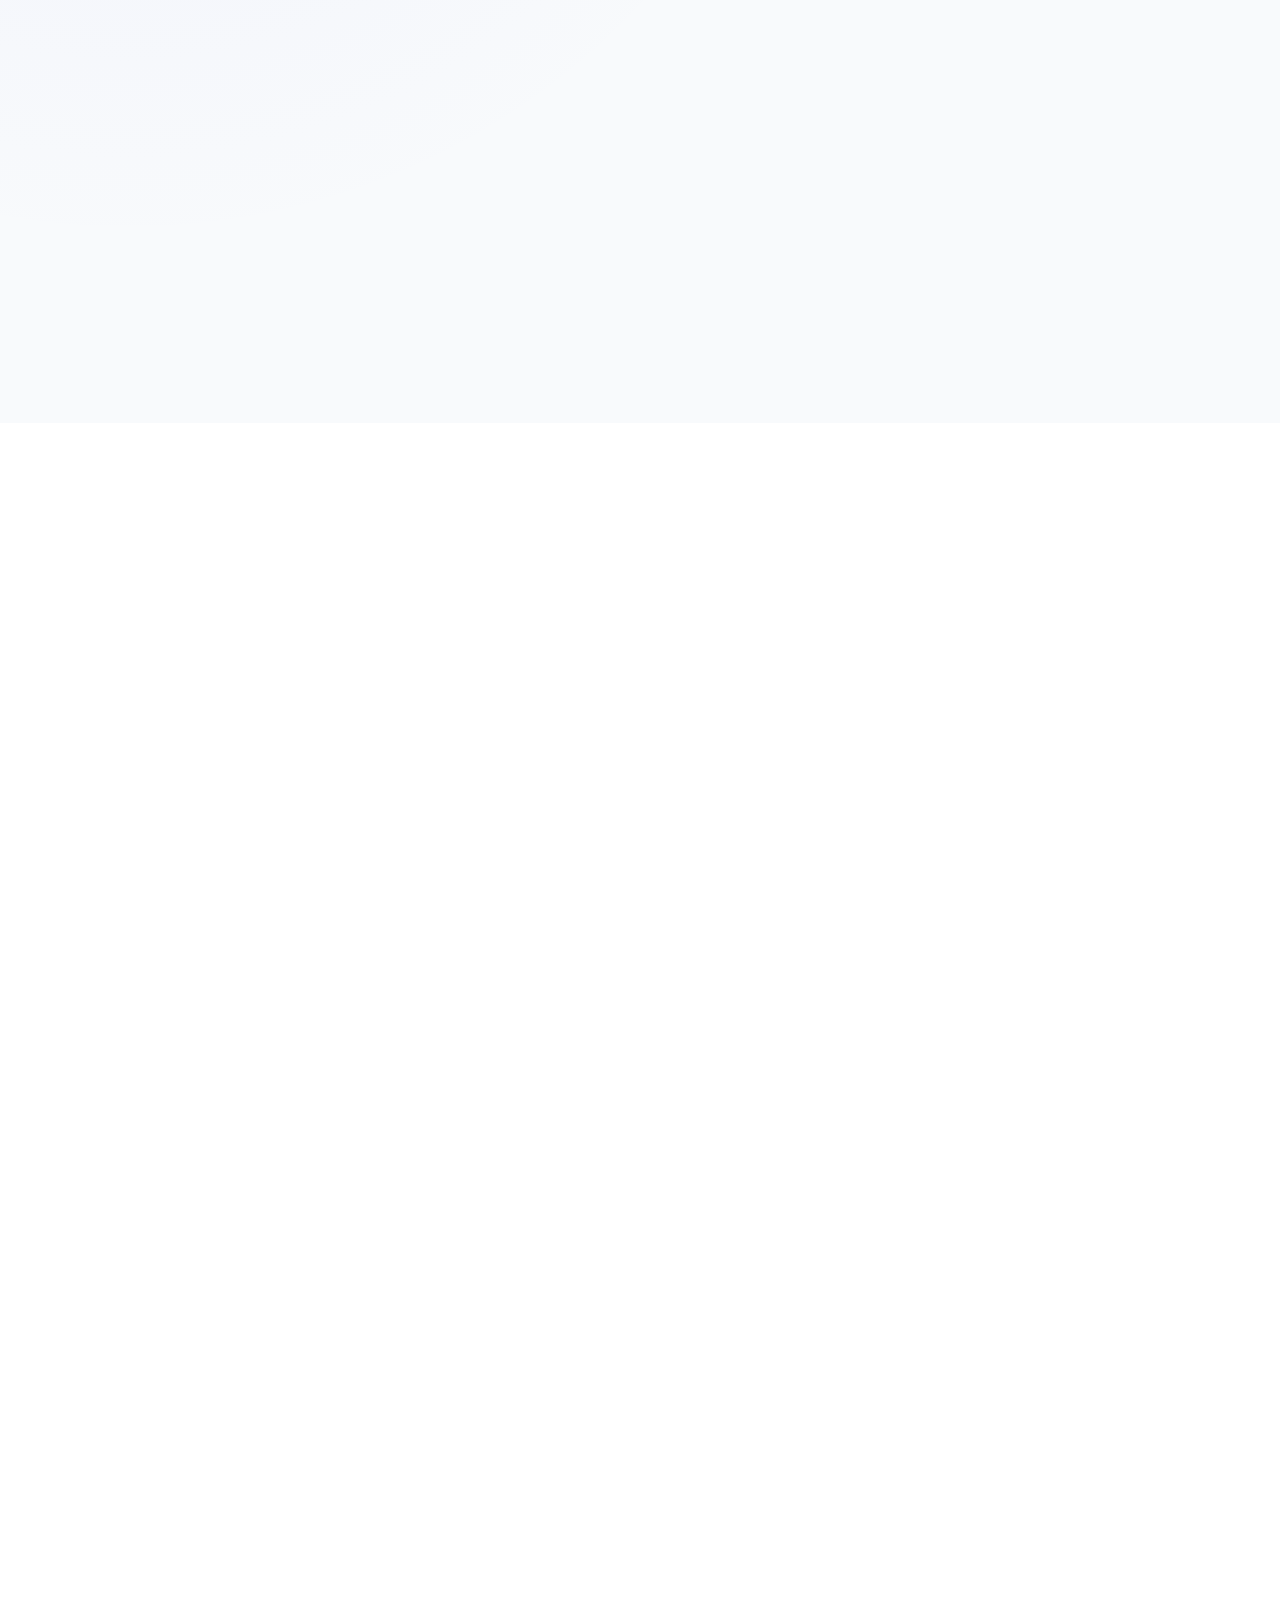
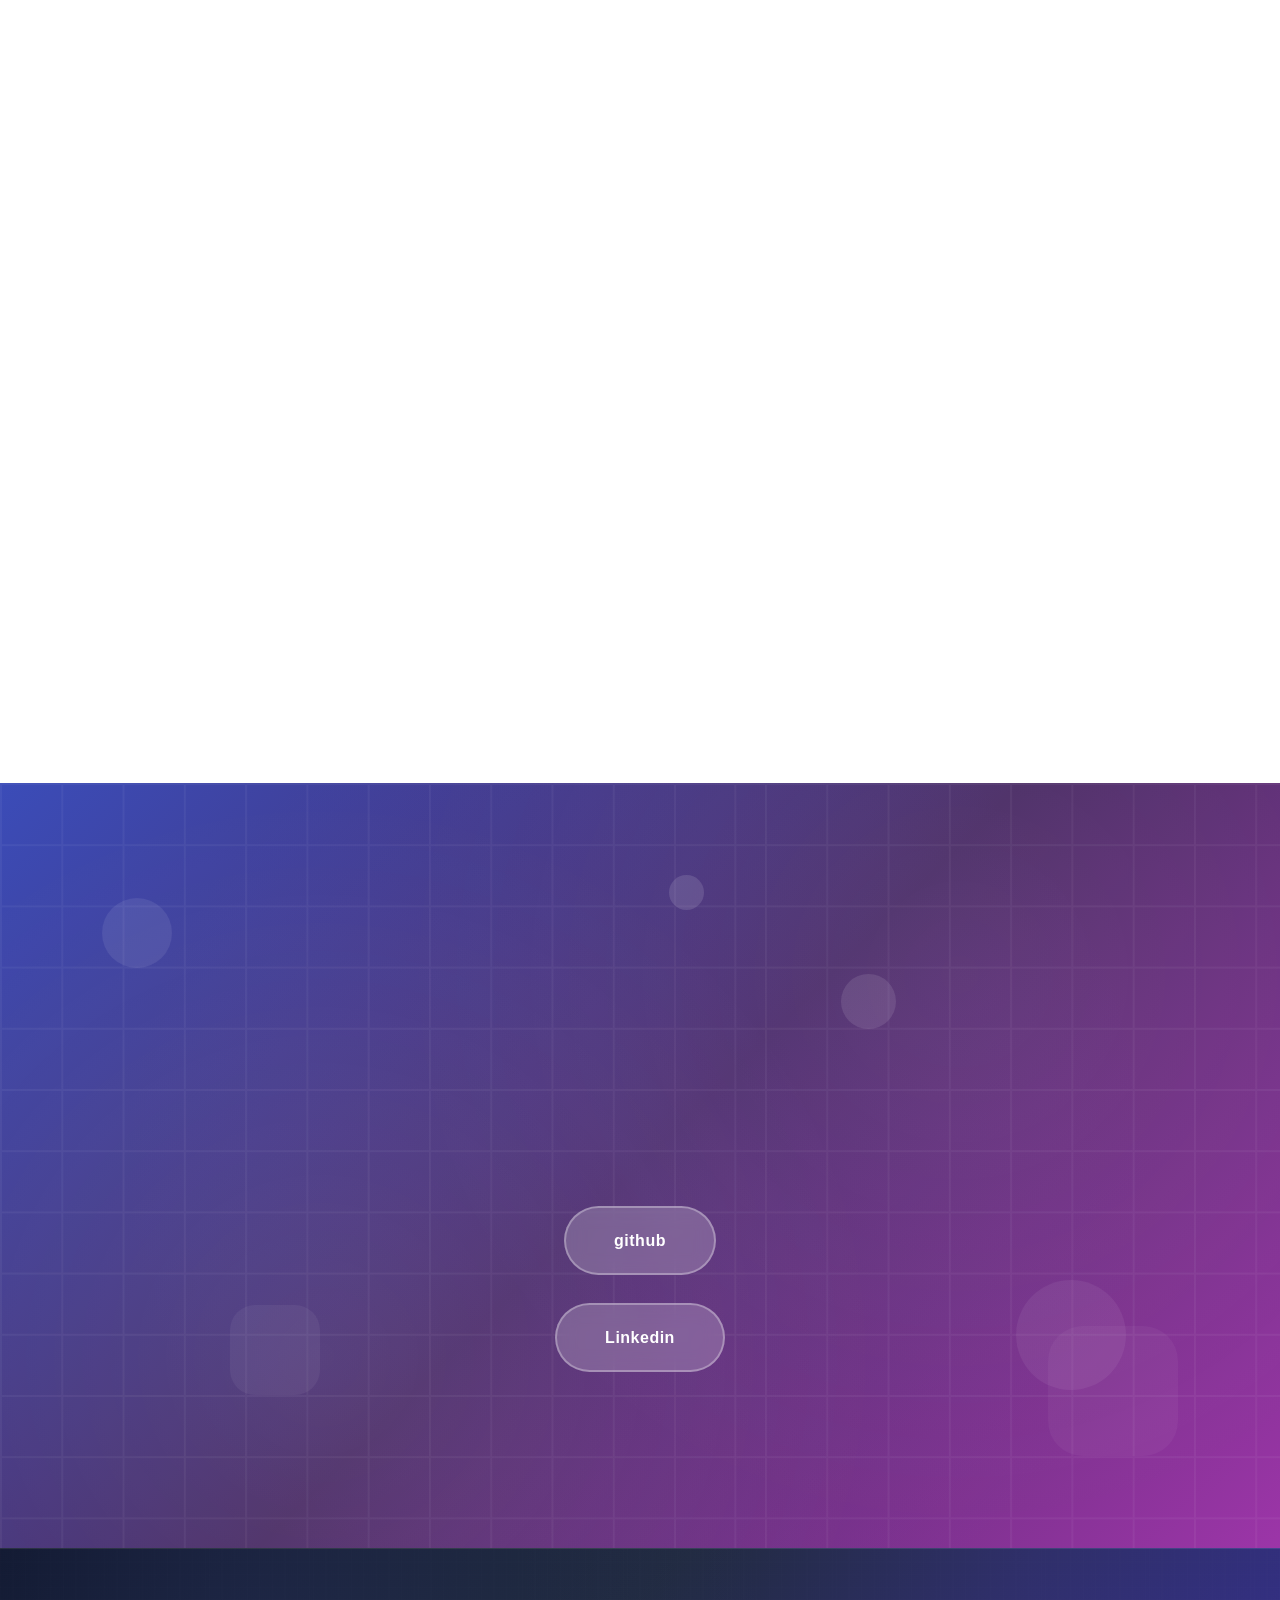
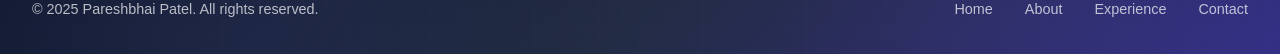
==== commit 76a10a6c: "Update index.html" ====
--- a/index.html
+++ b/index.html
@@ -172,7 +172,7 @@
                     <br>
                 <h1><a href="https://github.com/pareshbhai07patel" class="cta-button">github</a></h1>
                 <br>
-                <h1><a href="https://www.linkedin.com/in/pareshbhai-p-b3199b378/" class="cta-button">Linkedin</a></h1>
+                <h1><a href="http://www.linkedin.com/in/r-pareshbhai-patel" class="cta-button">Linkedin</a></h1>
                 </p>
                 <div class="contact-form fade-in">
                 </div>
@@ -201,4 +201,4 @@
 
 </body>
 
-</html>+</html>
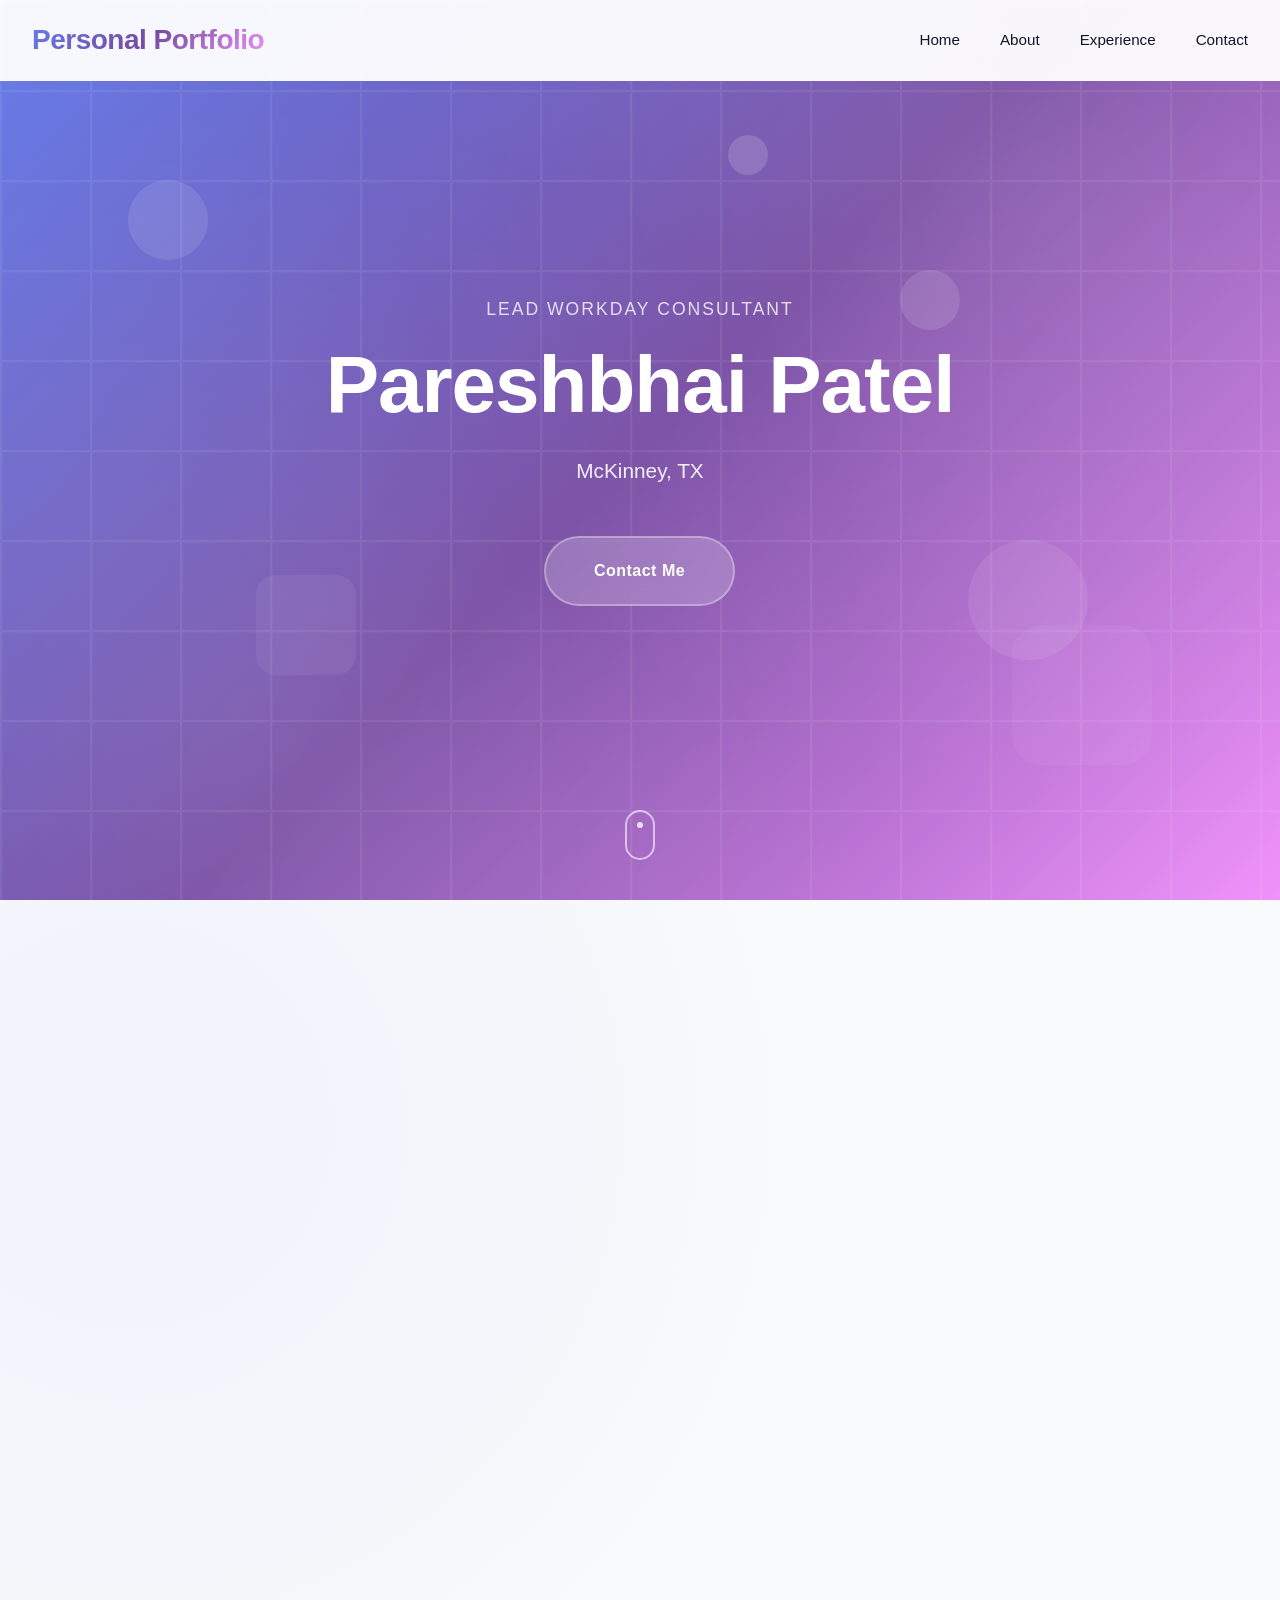
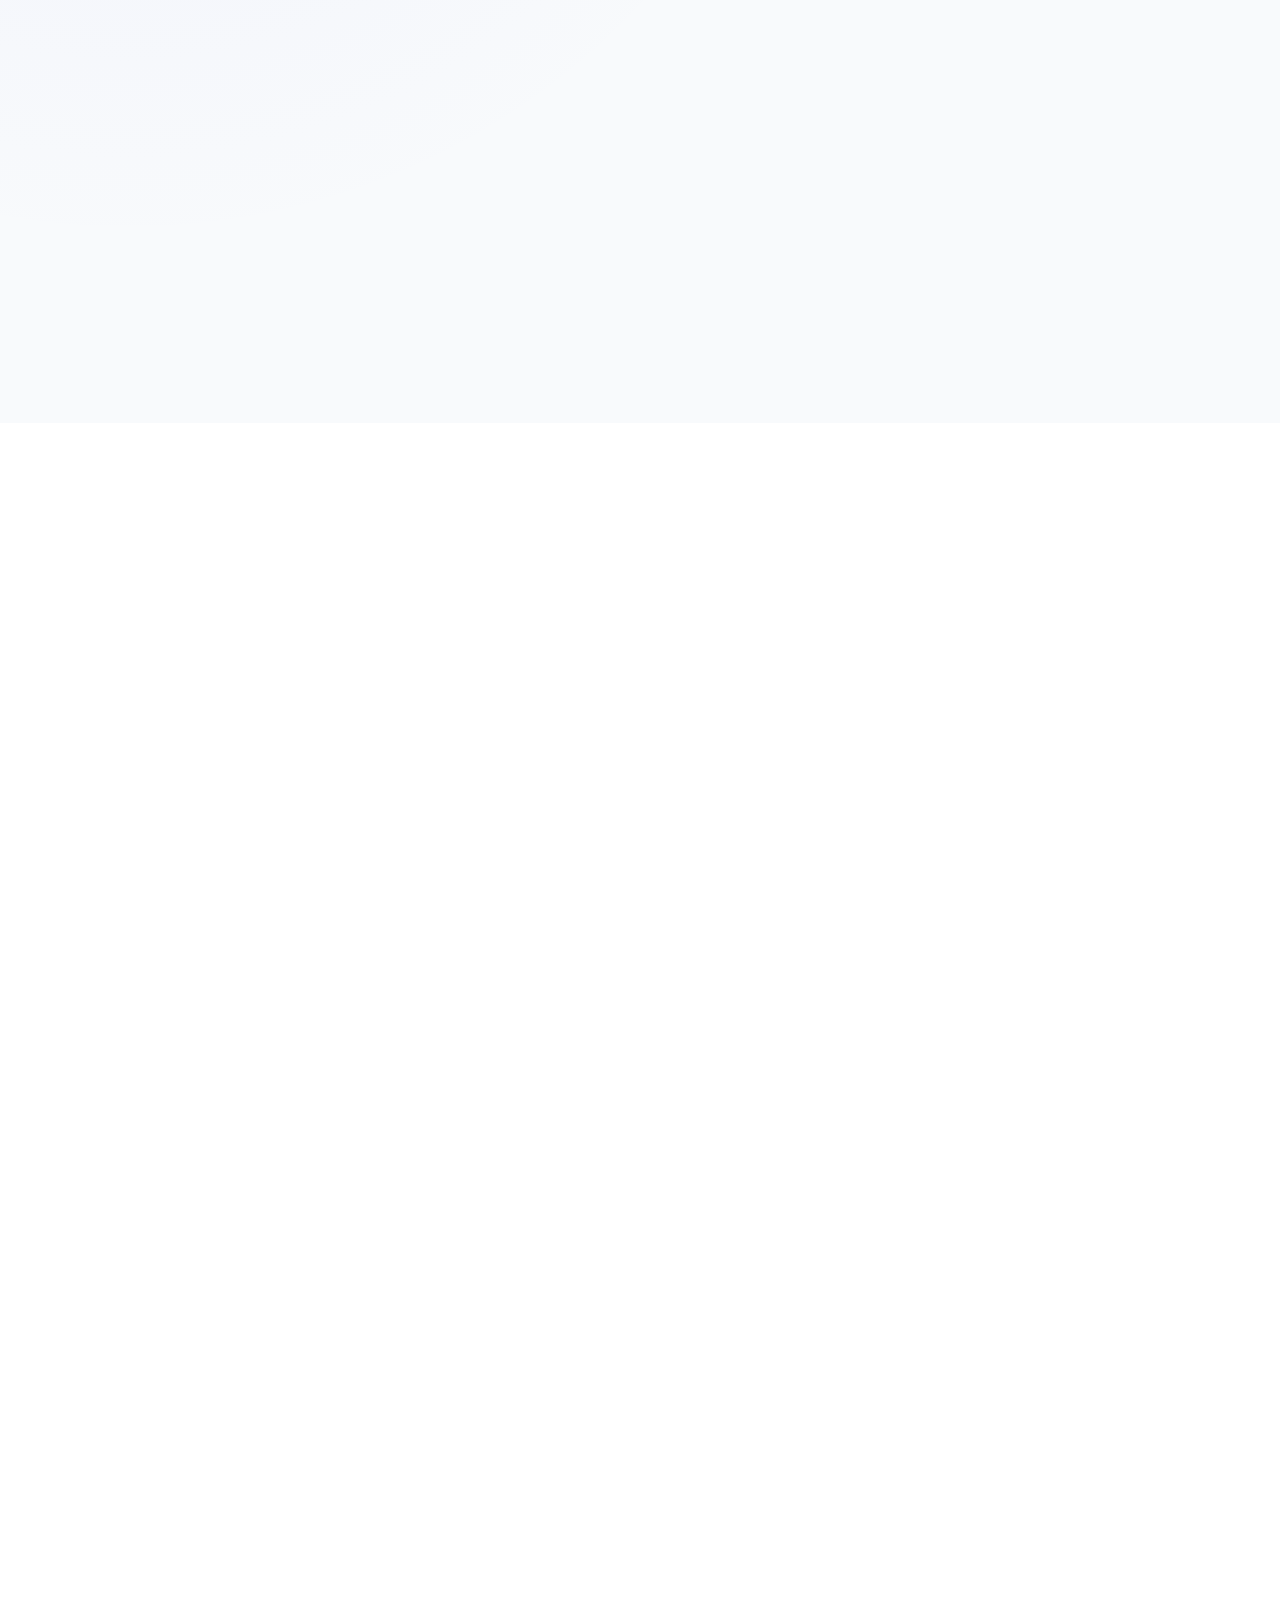
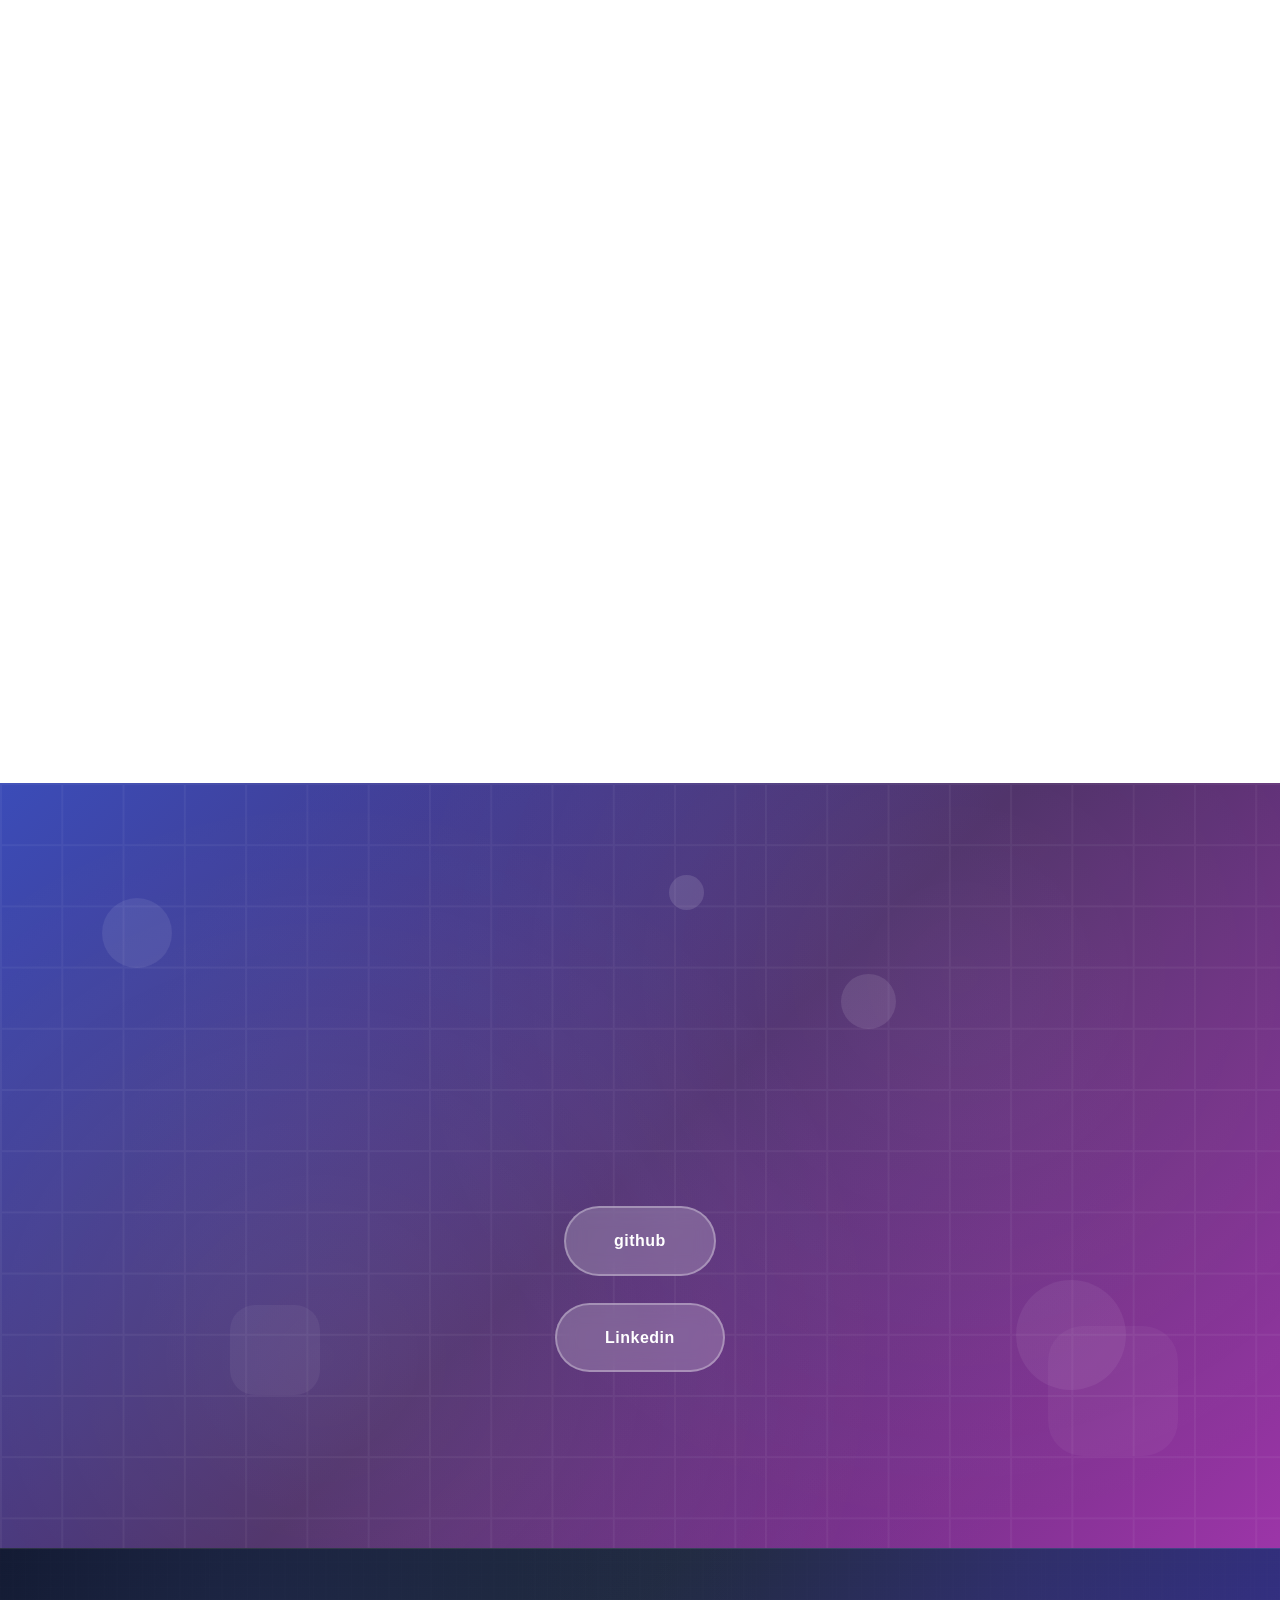
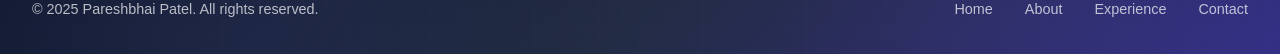
==== commit efbb1504: "Update code  index.html" ====
--- a/index.html
+++ b/index.html
@@ -39,7 +39,7 @@
         </ul>
     </div>
 
-    <!-- Hero Section -->
+     <!-- Hero Section -->
     <section id="home" class="hero">
         <div class="floating-shapes">
             <div class="shape shape-1"></div>
@@ -62,7 +62,7 @@
         <div class="scroll-indicator" onclick="document.getElementById('about').scrollIntoView()"></div>
     </section>
 
-    <!-- About Section -->
+     <!-- About Section -->
     <section id="about" class="about">
         <div class="container">
             <h2 class="section-title fade-in">About Me</h2>
@@ -89,7 +89,7 @@
     </div>
     </div>
     </section>
-    <!-- Portfolio Section -->
+     <!-- Portfolio Section -->
     <section id="portfolio" class="portfolio">
         <div class="container">
             <h2 class="section-title fade-in">Experience</h2>
